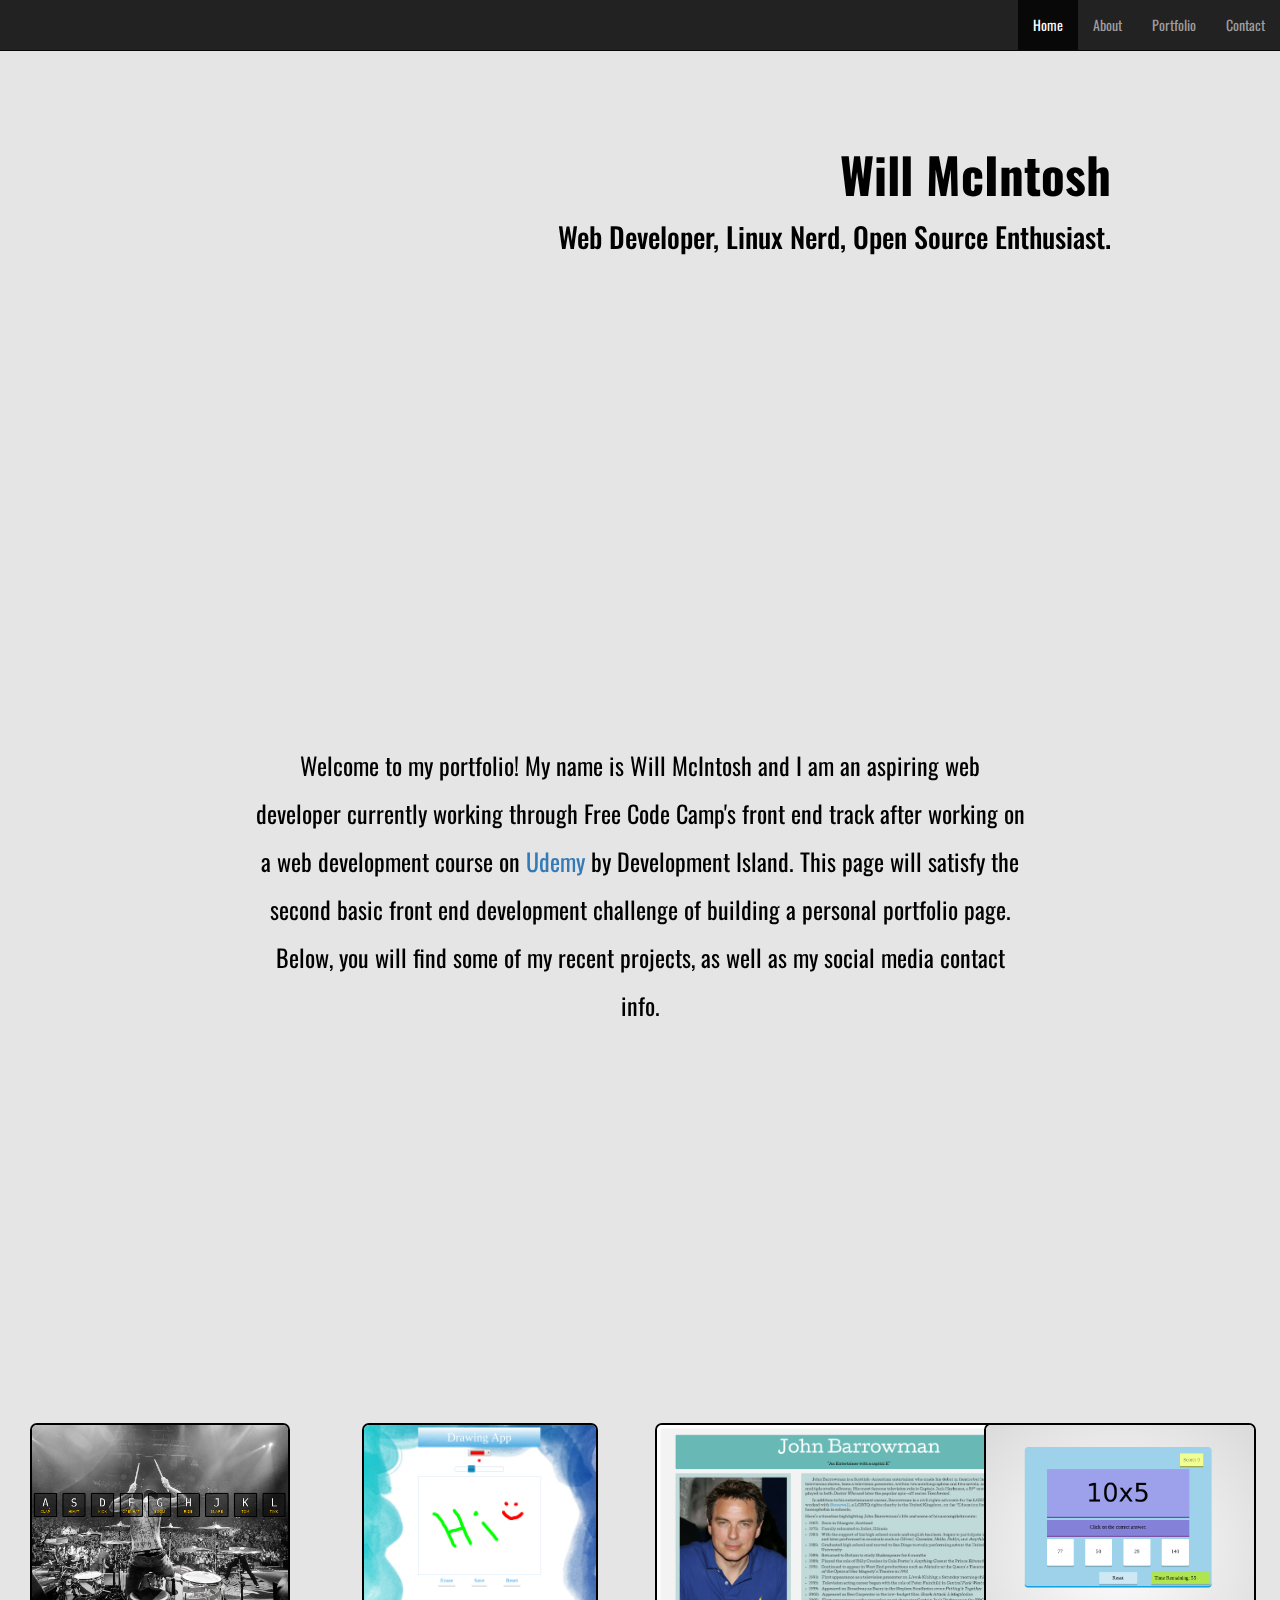
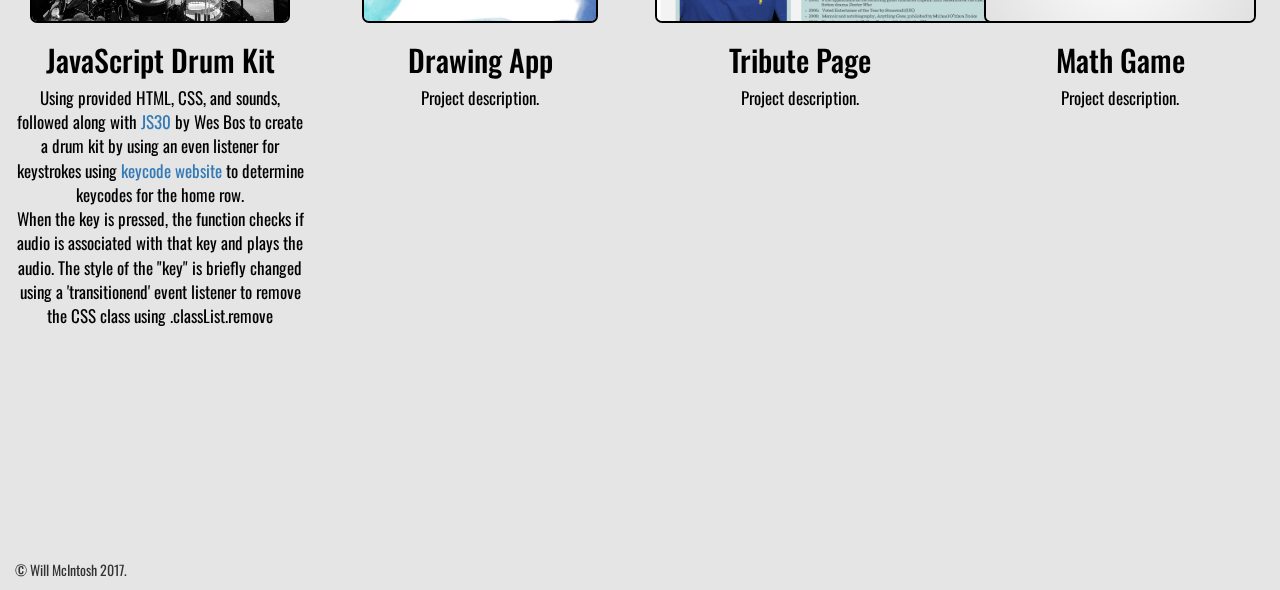
==== Sample_Portfolio/index.html @ c381329e "made thumbnail images for projects. styled portfolio section." ====
<!DOCTYPE html>
<html lang="en">
  <head>
    <meta charset="utf-8">
    <meta http-equiv="X-UA-Compatible" content="IE=edge">
    <meta name="viewport" content="width=device-width, initial-scale=1">
    <!-- The above 3 meta tags *must* come first in the head; any other head content must come *after* these tags -->
    <title>Will McIntosh</title>

    <!-- Bootstrap -->
    <!-- Latest compiled and minified CSS -->
    <link rel="stylesheet" href="https://maxcdn.bootstrapcdn.com/bootstrap/3.3.7/css/bootstrap.min.css" 
    integrity="sha384-BVYiiSIFeK1dGmJRAkycuHAHRg32OmUcww7on3RYdg4Va+PmSTsz/K68vbdEjh4u" crossorigin="anonymous">

    <link rel="stylesheet" href="style.css">
    <!-- font -->
    <link href="https://fonts.googleapis.com/css?family=Oswald"
     rel="stylesheet">

  </head>
  <body data-spy="scroll" data-target="#myNavbar">
    <!--
      create collapsable nav bar, connected to different sections with
      scrollspy
    -->

    <!-- video for background -->
      <video autoplay loop muted id="bgVideo">
        <source
        src="https://res.cloudinary.com/dcequoxrj/video/upload/v1512237690/codepen_portfolio/night_reflection.mp4"
        type="video/mp4">
      </video>
    <nav role="navigation" class="navbar navbar-default navbar-inverse
      navbar-fixed-top" id="myNavbar">
      <div class="container-fluid">
        <div class="navbar-header">
          <button class="navbar-toggle" data-target="#navbarCollapse"
            data-toggle="collapse">
            <span class="sr-only">Toggle navigation bar</span>
            <span class="icon-bar"></span>
            <span class="icon-bar"></span>
            <span class="icon-bar"></span>
          </button>
        </div>
        <!--
          create a collapsable navbar, connected to different sections
          with scrollspy
          -->
        <div id="navbarCollapse" class="navbar-collapse collapse">
        <!-- use class navbar&#45;right to right allign list items -->
            <ul class="nav navbar-nav navbar-right">
              <li><a href="#home">Home</a></li>
              <li><a href="#about">About</a></li>
              <li><a href="#portfolio">Portfolio</a></li>
              <li><a href="#contact">Contact</a></li>
            </ul>
        </div>
      </div>
    </nav>

    <!-- div to cover entire page with opaque grey -->
    <div class="greyCover">
    
    <!-- create home section with title, intro -->
      <div id="home" class="jumbotron">
        <div class="container">
          <h1>Will McIntosh</h1>
          <h2>Web Developer, Linux Nerd, Open Source Enthusiast.</h2>
        </div>
      </div>

      <!-- create about section with a paragraph about me -->
      <div id="about">
        <div class="container">
          <p>Welcome to my portfolio! My name is Will McIntosh and I am an
            aspiring web developer currently working through Free Code Camp's
            front end track after working on a web development course on <a
              href="https://www.udemy.com/complete-web-development-course/learn/v4/overview"
              target="_blank">Udemy</a> by Development Island. This page will
            satisfy the second basic front end development challenge of
            building a personal portfolio page. <br>

            Below, you will find some of my recent projects, as well as my
            social media contact info. 
          </p>
        </div>
      </div>
      <!-- create portfolio section with a grid of thumbnails for projects -->
      <div id="portfolio">
        <div class="container-fluid">
          <div class="row">

            <div class="col-md-3">
              <img class="projectThumbnail" src="images/JSDrum.png" alt="">
              <h2>JavaScript Drum Kit</h2>
              <p>Using provided HTML, CSS, and sounds, followed along with <a
                  href="https://javascript30.com/">JS30</a>
                by Wes Bos to create a drum kit by using an even listener for
                keystrokes using
                <a href="http://keycode.info/" target="_blank">keycode website</a>
                to determine keycodes for the home row. <br>

                When the key is pressed, the function checks if audio is 
                associated with that key and plays the audio. The style of the
                "key" is briefly changed using a 'transitionend' event listener
                to remove the CSS class using .classList.remove</p>
            </div>

            <div class="col-md-3">
              <img class="projectThumbnail" src="images/Drawing.png" alt="">
              <h2>Drawing App</h2>
              <p>Project description.</p>
            </div>

            <div class="col-md-3">
              <img class="projectThumbnail" src="images/Tribute.png" alt="">
              <h2>Tribute Page</h2>
              <p>Project description.</p>
            </div>

            <div class="col-md-3">
              <img class="projectThumbnail" src="images/Math-Game.png" alt="">
              <h2>Math Game</h2>
              <p>Project description.</p>
            </div>

          </div>
        </div>
      </div>

      <!-- create contact section with buttons for various social media -->
      <div id="contact">
        <div class="container-fluid">
        </div>
      </div>

      <!-- create a footer? maybe?  -->
      <div class="footer">
        <div class="container-fluid">
          <p>&copy; Will McIntosh 2017.</p>
        </div>
      </div>
    </div>

    <!-- jQuery (necessary for Bootstrap's JavaScript plugins) -->
    <script src="https://ajax.googleapis.com/ajax/libs/jquery/1.12.4/jquery.min.js"></script>
    <!-- Latest compiled and minified JavaScript -->
    <script src="https://maxcdn.bootstrapcdn.com/bootstrap/3.3.7/js/bootstrap.min.js" integrity="sha384-Tc5IQib027qvyjSMfHjOMaLkfuWVxZxUPnCJA7l2mCWNIpG9mGCD8wGNIcPD7Txa" crossorigin="anonymous"></script>
     
  </body>
  <script>
    // make the navbar collapse when clicking in the document
    $(function() {
      $(document).click(function (event) {
        $('.navbar-collapse').collapse('hide');
      });
    });
  </script>
</html>
---- Sample_Portfolio/style.css ----
/* style body element as relative so scrollspy works */
body {
    font-family: 'Oswald', sans-serif;
    position: relative;

}
/* set video as background of page and set to fixed, z-index so it's behind */
video#bgVideo {
    position: fixed;
    height: 100%;
    min-height: 100%;
    min-width: 100%;
    object-fit: cover;
    z-index: -100;
}

.greyCover {
    background-color: rgba(211, 211, 211, 0.6);
}
#home {
    background: transparent;
    color: #000;
    text-align: right;
    padding-top: 10%;
    padding-bottom: 25%;
    padding-right: 12%;
}

#home h1 {
    font-size: 3.5em; 
    font-weight: bold;
}
#home h2 {
    font-size: 2em;
}

.container {
    max-width: 800px;
}

#about {
    color: #000;
    text-align: center;
    padding-top: 10%;
    padding-bottom: 15%;
}

#about p {
    font-size: 24px;
    line-height: 200%;
}

#portfolio {
    text-align: center;
    color: #000;
    padding-top: 15%;
    padding-bottom: 15%;
}

#portfolio p {
    font-size: 17px;
    padding-bottom: 10%;
}

.projectThumbnail {
    height: 200px;
    border-radius: 7px;
    border: 2px;
    border-style: solid;
    border-color: #000;
}

.projectThumbnail:hover {
    height: 210px;
    border-radius: 7px;
    border: 4px;
    border-style: solid;
    border-color: #fff;

}
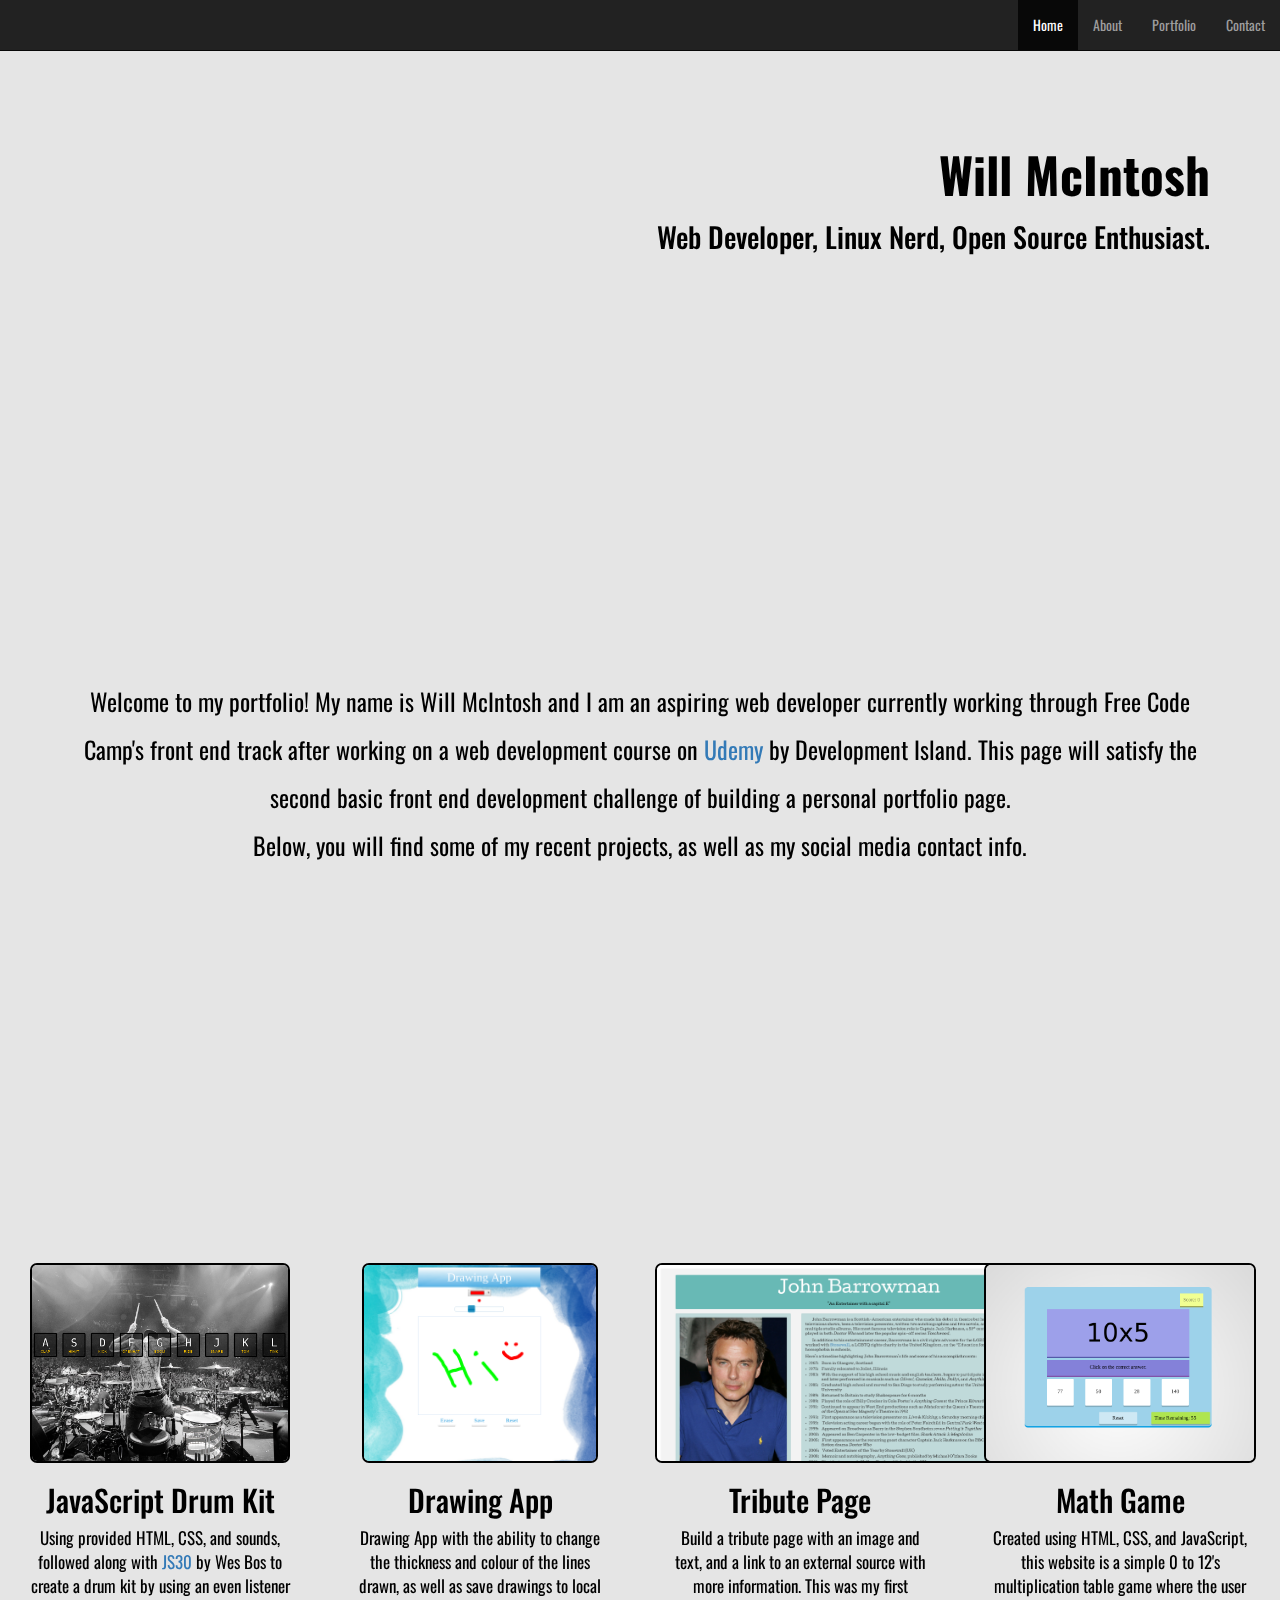
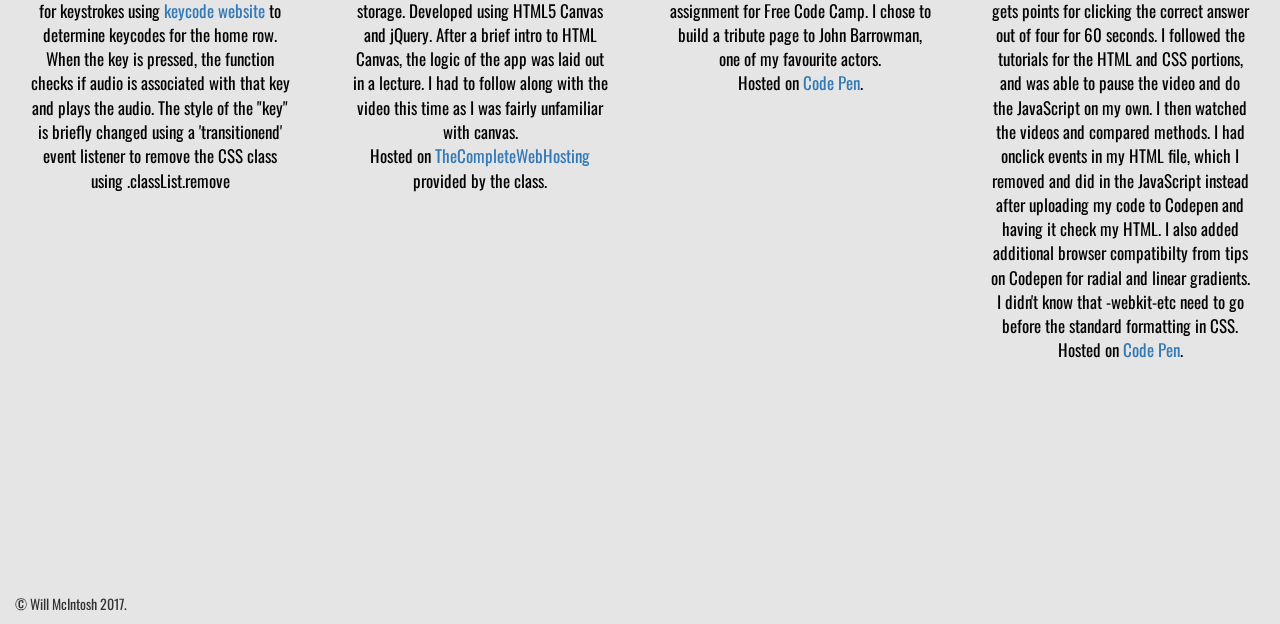
==== commit 60af2a47: "finished adding descriptions of projects and styling portfolio section. Aligned about and home secti" ====
--- a/Sample_Portfolio/index.html
+++ b/Sample_Portfolio/index.html
@@ -91,7 +91,10 @@
           <div class="row">
 
             <div class="col-md-3">
-              <img class="projectThumbnail" src="images/JSDrum.png" alt="">
+              <a
+                href="https://github.com/WillMcIntosh/JavaScript30/tree/master/JS-drum-kit"
+                target="_blank"><img class="projectThumbnail"
+                src="images/JSDrum.png" alt=""></a>
               <h2>JavaScript Drum Kit</h2>
               <p>Using provided HTML, CSS, and sounds, followed along with <a
                   href="https://javascript30.com/">JS30</a>
@@ -107,21 +110,59 @@
             </div>
 
             <div class="col-md-3">
-              <img class="projectThumbnail" src="images/Drawing.png" alt="">
+              <a
+                href="http://willmcintosh.thecompletewebhosting.com/Websites/Drawing-App/"
+                target="_blank"><img class="projectThumbnail" src="images/Drawing.png" alt=""></a> 
               <h2>Drawing App</h2>
-              <p>Project description.</p>
-            </div>
-
-            <div class="col-md-3">
-              <img class="projectThumbnail" src="images/Tribute.png" alt="">
+              <p>  Drawing App with the ability to change the thickness and
+                colour of the lines drawn, as well as save drawings to local
+                storage. Developed using HTML5 Canvas and jQuery. After a brief
+                intro to HTML Canvas, the logic of the app was laid out in a
+                lecture. I had to follow along with the video this time as I
+                was fairly unfamiliar with canvas. <br>
+
+                Hosted on <a
+                href='http://willmcintosh.thecompletewebhosting.com/Websites/Drawing-App/'
+                target='_blank' rel='nofollow'>TheCompleteWebHosting</a> provided by the
+                class.
+              </p>
+            </div>
+
+            <div class="col-md-3">
+              <a href="https://codepen.io/WillMcIntosh/full/RgrEQx/"
+                target="_blank"><img class="projectThumbnail" src="images/Tribute.png" alt=""></a> 
               <h2>Tribute Page</h2>
-              <p>Project description.</p>
-            </div>
-
-            <div class="col-md-3">
-              <img class="projectThumbnail" src="images/Math-Game.png" alt="">
+              <p>Build a tribute page with an image and text, and a link to an
+              external source with more information. This was my first
+              assignment for Free Code Camp. I chose to build a tribute page to
+              John Barrowman, one of my favourite actors. <br>
+                
+              Hosted on <a href='https://codepen.io/WillMcIntosh/full/RgrEQx/'
+              target='_blank' rel='nofollow'>Code Pen</a>.
+              </p>
+            </div>
+
+            <div class="col-md-3">
+              <a href="https://codepen.io/WillMcIntosh/full/LzGzVx/"
+                target="_blank"><img class="projectThumbnail"
+                src="images/Math-Game.png" alt=""></a> 
+
               <h2>Math Game</h2>
-              <p>Project description.</p>
+              <p>Created using HTML, CSS, and JavaScript, this website is a 
+                simple 0 to 12's multiplication table game where the user gets
+                points for clicking the correct answer out of four for 60 
+                seconds. I followed the tutorials for the HTML and CSS portions,
+                and was able to pause the video and do the JavaScript on my own.
+                I then watched the videos and compared methods. I had onclick
+                events in my HTML file, which I removed and did in the 
+                JavaScript instead after uploading my code to Codepen and 
+                having it check my HTML. I also added additional browser 
+                compatibilty from tips on Codepen for radial and linear 
+                gradients. I didn't know that -webkit-etc need to go before the
+                standard formatting in CSS. <br>
+
+                Hosted on <a href='https://codepen.io/WillMcIntosh/full/LzGzVx/'
+                target='_blank' rel='nofollow'>Code Pen</a>.</p>
             </div>
 
           </div>
--- a/Sample_Portfolio/style.css
+++ b/Sample_Portfolio/style.css
@@ -13,7 +13,10 @@
     object-fit: cover;
     z-index: -100;
 }
-
+/*
+ * cover entire body with a transparent grey div so that background image doesn't
+ * make it hard to read the text
+ */
 .greyCover {
     background-color: rgba(211, 211, 211, 0.6);
 }
@@ -22,8 +25,7 @@
     color: #000;
     text-align: right;
     padding-top: 10%;
-    padding-bottom: 25%;
-    padding-right: 12%;
+    padding-bottom: 10%;
 }
 
 #home h1 {
@@ -35,15 +37,16 @@
 }
 
 .container {
-    max-width: 800px;
+    max-width: 1200px;
 }
 
 #about {
     color: #000;
+    padding-top: 20%;
     text-align: center;
-    padding-top: 10%;
     padding-bottom: 15%;
 }
+
 
 #about p {
     font-size: 24px;
@@ -60,6 +63,8 @@
 #portfolio p {
     font-size: 17px;
     padding-bottom: 10%;
+    padding-right: 5%;
+    padding-left: 5%;
 }
 
 .projectThumbnail {
